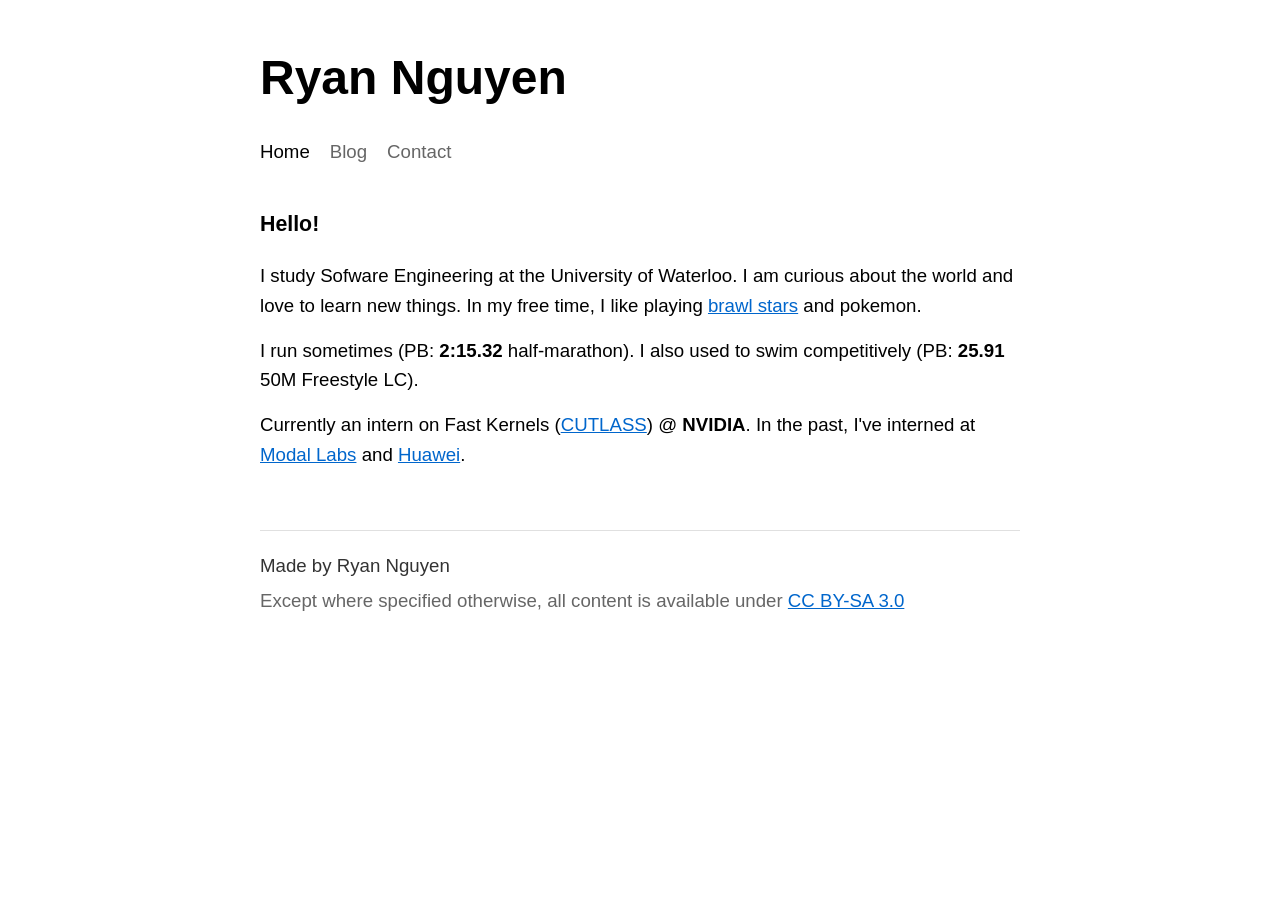
==== index.html @ 23034c6c "first blog" ====
<!DOCTYPE html>
<html lang="en">
<head>
    <meta charset="UTF-8">
    <meta name="viewport" content="width=device-width, initial-scale=1.0">
    <title>Home | Ryan N</title>
    <link rel="stylesheet" href="styles.css">
</head>
<body>
    <div class="container">
        <header>
            <h1 class="site-title">Ryan Nguyen</h1>
            <nav>
                <a href="index.html" class="nav-link active">Home</a>
                <a href="blog.html" class="nav-link">Blog</a>
                <a href="contact.html" class="nav-link">Contact</a>
            </nav>
        </header>
        
        <main>
            <h2 class="greeting">Hello!</h2>
            <p>I study Sofware Engineering at the University of Waterloo. I am curious about the world and love to learn new things. In my free time, I like playing <a href="https://brawlstats.com/profile/2LQR00YJ">brawl stars</a> and pokemon.
                
            <p>I run sometimes (PB: <strong>2:15.32</strong> half-marathon). I also used to swim competitively (PB: <strong>25.91</strong> 50M Freestyle LC).</p>
            <p>Currently an intern on Fast Kernels (<a href="https://github.com/NVIDIA/cutlass">CUTLASS</a>) @ <strong>NVIDIA</strong>. In the past, I've interned at <a href="https://modal.com">Modal Labs</a> and <a href="https://huawei.com">Huawei</a>. </p>
        </main>
        
        <footer>
            <div class="footer-text">
                <div class="footer-line-1">Made by Ryan Nguyen</div>
                <div class="footer-line-2">Except where specified otherwise, all content is available under <a href="https://creativecommons.org/licenses/by-sa/3.0/" class="footer-link" target="_blank">CC BY-SA 3.0</a></div>
            </div>
        </footer>
    </div>
</body>
</html>
---- styles.css ----
* {
    margin: 0;
    padding: 0;
    box-sizing: border-box;
}

body {
    font-family: 'Calibri Light', Calibri, 'Segoe UI', sans-serif;
    font-size: 14pt;
    font-weight: 300;
    background-color: #ffffff;
    color: #000000;
    line-height: 1.6;
}

.container {
    max-width: 800px;
    margin: 0 auto;
    padding: 40px 20px;
}

header {
    margin-bottom: 40px;
}

.site-title {
    font-size: 3rem;
    font-weight: 600;
    color: #000000;
    margin-bottom: 20px;
    font-family: 'Calibri Light', Calibri, 'Segoe UI', sans-serif;
}

nav {
    display: flex;
    gap: 20px;
    margin-top: 10px;
}

.nav-link {
    color: #666666;
    text-decoration: none;
    font-size: 14pt;
    font-weight: 400;
    transition: color 0.2s;
}

.nav-link:hover {
    color: #000000;
}

.nav-link.active {
    color: #000000;
}

main {
    margin-top: 20px;
}

.greeting {
    font-size: 16pt;
    font-weight: 600;
    color: #000000;
    margin-bottom: 20px;
    font-family: 'Calibri Light', Calibri, 'Segoe UI', sans-serif;
}

.section-title {
    font-size: 14pt;
    font-weight: 300;
    color: #000000;
    margin-bottom: 20px;
    font-family: 'Calibri Light', Calibri, 'Segoe UI', sans-serif;
}

main p {
    font-size: 14pt;
    font-weight: 300;
    color: #000000;
    margin-bottom: 15px;
    line-height: 1.6;
}

.blog-post {
    margin-bottom: 40px;
}

.post-title {
    font-size: 16pt;
    font-weight:560;
    color: #000000;
    margin-bottom: 8px;
    font-family: 'Calibri Light', Calibri, 'Segoe UI', sans-serif;
}

.post-date {
    font-size: 14pt;
    font-weight: 300;
    color: #666666;
    margin-bottom: 12px;
}

.post-excerpt {
    font-size: 14pt;
    font-weight: 300;
    color: #000000;
    line-height: 1.6;
}

.blog-post-link {
    text-decoration: none;
    color: inherit;
    display: block;
}

.blog-post-link:hover .post-title {
    text-decoration: underline;
}

footer {
    margin-top: 60px;
    padding-top: 20px;
    border-top: 1px solid #e0e0e0;
}

.footer-text {
    font-size: 14pt;
    color: #666666;
    line-height: 1.6;
}

.footer-text .footer-line-1 {
    color: #333333;
    font-weight: 500;
    margin-bottom: 5px;
}

.footer-text .footer-line-2 {
    color: #666666;
}

.footer-link {
    color: #0066cc;
    text-decoration: underline;
}

.footer-link:hover {
    color: #004499;
}

.post-content {
    margin-top: 20px;
}

.post-content p {
    font-weight: 300;
    margin-bottom: 15px;
}

.post-content ol,
.post-content ul {
    margin-left: 0;
    padding-left: 20px;
    font-weight: 300;
}

.post-content li {
    margin-bottom: 30px;
}

main a {
    color: #0066cc;
    text-decoration: underline;
}

main a:visited {
    color: #0066cc;
}

main a:hover {
    color: #004499;
}

main a:active {
    color: #0066cc;
}

.blog-post-link {
    color: inherit;
    text-decoration: none;
}

.post-content blockquote.quote {
    margin: 30px 0;
    padding-left: 20px;
    border-left: 3px solid #e0e0e0;
    font-style: italic;
}

.post-content .quote-text {
    font-size: 14pt;
    font-weight: 300;
    font-style: italic;
    color: #000000;
    margin-bottom: 10px;
    line-height: 1.6;
}

.post-content .quote-author {
    font-size: 14pt;
    font-weight: 300;
    font-style: italic;
    color: #666666;
    margin-bottom: 0;
    text-align: right;
}
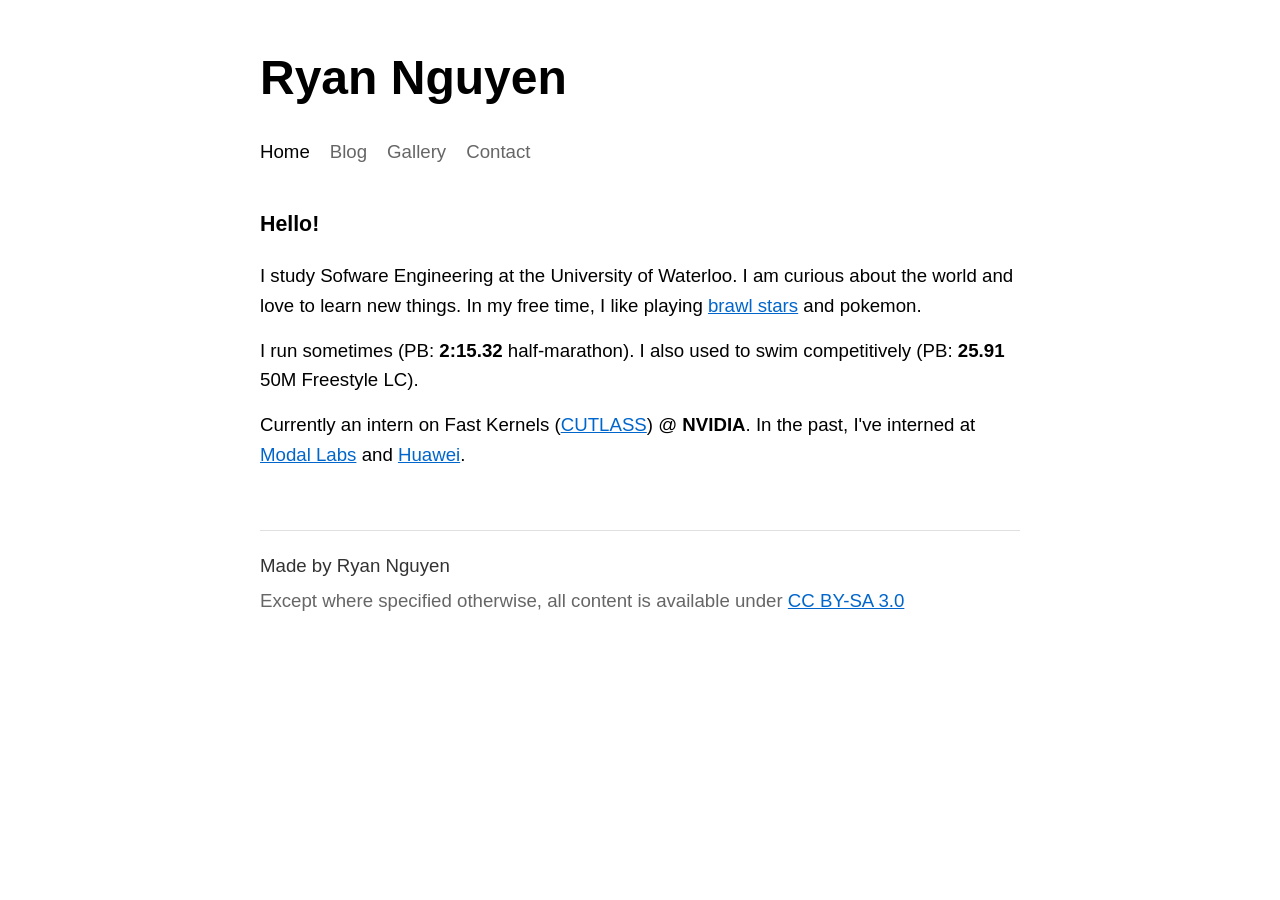
==== commit c876981b: "add gallery" ====
--- a/index.html
+++ b/index.html
@@ -13,6 +13,7 @@
             <nav>
                 <a href="index.html" class="nav-link active">Home</a>
                 <a href="blog.html" class="nav-link">Blog</a>
+                <a href="gallery.html" class="nav-link">Gallery</a>
                 <a href="contact.html" class="nav-link">Contact</a>
             </nav>
         </header>
--- a/styles.css
+++ b/styles.css
@@ -215,3 +215,66 @@
     text-align: right;
 }
 
+.gallery-grid {
+    display: grid;
+    grid-template-columns: repeat(auto-fill, minmax(200px, 1fr));
+    gap: 20px;
+    margin-top: 20px;
+}
+
+.gallery-item {
+    width: 100%;
+    overflow: hidden;
+    aspect-ratio: 1;
+}
+
+.gallery-item img {
+    width: 100%;
+    height: 100%;
+    object-fit: cover;
+    display: block;
+    transition: transform 0.3s ease;
+    cursor: pointer;
+}
+
+.gallery-item:hover img {
+    transform: scale(1.05);
+}
+
+.lightbox {
+    display: none;
+    position: fixed;
+    z-index: 1000;
+    left: 0;
+    top: 0;
+    width: 100%;
+    height: 100%;
+    background-color: rgba(0, 0, 0, 0.9);
+    justify-content: center;
+    align-items: center;
+    padding: 20px;
+}
+
+.lightbox-image {
+    max-width: 90%;
+    max-height: 90%;
+    object-fit: contain;
+    border-radius: 4px;
+}
+
+.lightbox-close {
+    position: absolute;
+    top: 20px;
+    right: 40px;
+    color: #ffffff;
+    font-size: 40px;
+    font-weight: 300;
+    cursor: pointer;
+    line-height: 1;
+    transition: opacity 0.2s;
+}
+
+.lightbox-close:hover {
+    opacity: 0.7;
+}
+
